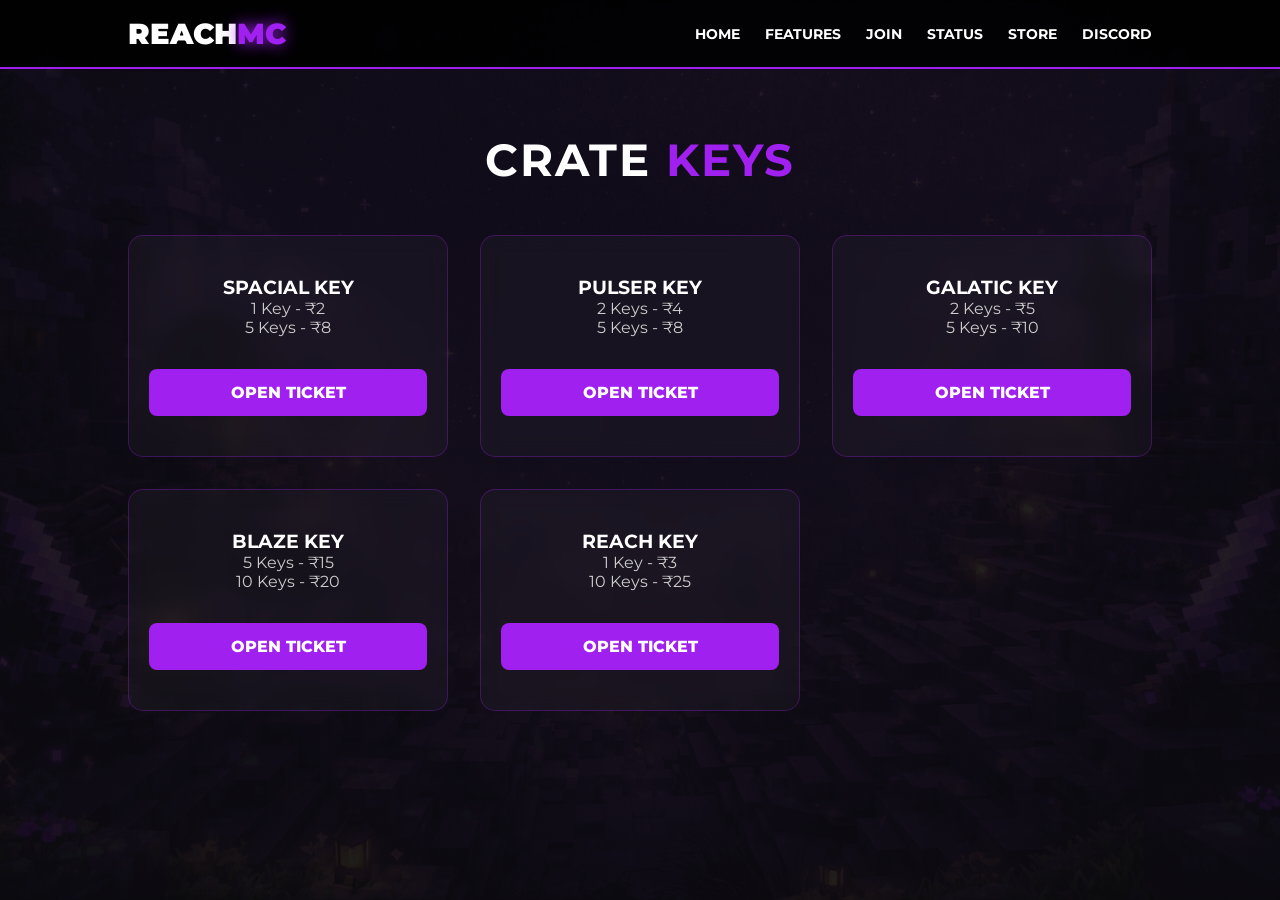
==== crates.html @ bb4721da "Add files via upload" ====
<!DOCTYPE html>
<html lang="en">
<head>
    <meta charset="UTF-8">
    <title>ReachMC | Crates</title>
    <link rel="stylesheet" href="css/style.css">
</head>
<body>
    <nav class="navbar">
        <a href="index.html" class="logo">REACH<span>MC</span></a>
        <div class="nav-links">
            <a href="index.html">Home</a><a href="features.html">Features</a><a href="join.html">Join</a><a href="status.html">Status</a><a href="store.html">Store</a><a href="discord.html">Discord</a>
        </div>
    </nav>

    <section class="container">
        <h2 class="page-title">Crate <span style="color:#a020f0">Keys</span></h2>
        <div class="grid">
            <div class="store-card"><h3>SPACIAL KEY</h3><p class="card-desc">1 Key - ₹2<br>5 Keys - ₹8</p><a href="https://discord.gg/ABskUtvDQF" target="_blank" class="btn-buy">OPEN TICKET</a></div>
            <div class="store-card"><h3>PULSER KEY</h3><p class="card-desc">2 Keys - ₹4<br>5 Keys - ₹8</p><a href="https://discord.gg/ABskUtvDQF" target="_blank" class="btn-buy">OPEN TICKET</a></div>
            <div class="store-card"><h3>GALATIC KEY</h3><p class="card-desc">2 Keys - ₹5<br>5 Keys - ₹10</p><a href="https://discord.gg/ABskUtvDQF" target="_blank" class="btn-buy">OPEN TICKET</a></div>
            <div class="store-card"><h3>BLAZE KEY</h3><p class="card-desc">5 Keys - ₹15<br>10 Keys - ₹20</p><a href="https://discord.gg/ABskUtvDQF" target="_blank" class="btn-buy">OPEN TICKET</a></div>
            <div class="store-card"><h3>REACH KEY</h3><p class="card-desc">1 Key - ₹3<br>10 Keys - ₹25</p><a href="https://discord.gg/ABskUtvDQF" target="_blank" class="btn-buy">OPEN TICKET</a></div>
        </div>
    </section>
</body>
</html>
---- css/style.css ----
@import url('https://fonts.googleapis.com/css2?family=Montserrat:wght@400;700;900&display=swap');

* { margin: 0; padding: 0; box-sizing: border-box; }
body {
    background: #0a0a0c;
    background-image: linear-gradient(rgba(10, 10, 12, 0.9), rgba(10, 10, 12, 0.9)), url('../images/bg.jpg');
    background-size: cover;
    background-position: center;
    background-attachment: fixed;
    color: #fff;
    font-family: 'Montserrat', sans-serif;
}

/* Fixed Navbar - Same on all pages */
.navbar {
    display: flex;
    justify-content: space-between;
    align-items: center;
    padding: 1rem 10%;
    background: rgba(0, 0, 0, 0.9);
    border-bottom: 2px solid #a020f0;
    position: sticky;
    top: 0;
    z-index: 1000;
}

.logo { font-size: 1.8rem; font-weight: 900; text-decoration: none; color: white; cursor: pointer; }
.logo span { color: #a020f0; text-shadow: 0 0 15px #a020f0; }

.nav-links a {
    color: #fff;
    text-decoration: none;
    margin-left: 25px;
    font-weight: 700;
    text-transform: uppercase;
    font-size: 0.9rem;
    transition: 0.3s;
}

.nav-links a:hover { color: #a020f0; }

/* Cards & Grid Layout */
.container { padding: 4rem 10%; text-align: center; }
.page-title { font-size: 2.8rem; margin-bottom: 3rem; text-transform: uppercase; letter-spacing: 2px; }
.grid { display: grid; grid-template-columns: repeat(auto-fit, minmax(300px, 1fr)); gap: 2rem; }

.store-card {
    background: rgba(255, 255, 255, 0.03);
    border: 1px solid rgba(160, 32, 240, 0.3);
    border-radius: 15px;
    padding: 40px 20px;
    transition: 0.4s;
    backdrop-filter: blur(10px);
    display: flex;
    flex-direction: column;
    justify-content: space-between;
}

.store-card:hover { transform: translateY(-10px); border-color: #a020f0; box-shadow: 0 10px 30px rgba(160, 32, 240, 0.3); }

.price { font-size: 2.2rem; font-weight: 900; color: #a020f0; margin: 20px 0; }
.card-desc { color: #ccc; margin-bottom: 20px; min-height: 50px; }

.btn-buy {
    background: #a020f0;
    color: #fff;
    padding: 14px;
    text-decoration: none;
    border-radius: 8px;
    font-weight: 800;
    transition: 0.3s;
}

.btn-buy:hover { background: #bc4dfd; transform: scale(1.05); }

/* Hero Styling */
.hero { height: 85vh; display: flex; align-items: center; justify-content: center; text-align: center; }
.hero-content h1 { font-size: 4rem; margin-bottom: 10px; }
.status-box { background: rgba(255,255,255,0.05); padding: 10px 25px; border-radius: 50px; display: inline-flex; align-items: center; gap: 10px; margin: 25px 0; border: 1px solid rgba(255,255,255,0.1); }
.status-dot { width: 10px; height: 10px; border-radius: 50%; background: #555; }
/* Discord Page Styles */
.discord-container {
    display: flex;
    flex-direction: column;
    align-items: center;
    justify-content: center;
    min-height: 70vh;
}
.discord-title { margin-bottom: 20px; font-size: 2rem; }
.discord-card {
    background: rgba(255, 255, 255, 0.05);
    border: 1px solid rgba(255, 255, 255, 0.1);
    border-radius: 20px;
    padding: 50px;
    text-align: center;
    max-width: 700px;
    width: 90%;
    backdrop-filter: blur(15px);
    box-shadow: 0 10px 30px rgba(0,0,0,0.5);
}
.discord-icon { width: 80px; margin-bottom: 20px; filter: drop-shadow(0 0 15px #a020f0); }
.discord-card h3 { font-size: 1.5rem; margin-bottom: 10px; }
.discord-card p { color: #ccc; margin-bottom: 30px; }
.btn-discord {
    background: #5865F2; /* Discord Blue */
    color: white;
    padding: 12px 35px;
    text-decoration: none;
    border-radius: 8px;
    font-weight: bold;
    transition: 0.3s;
    display: inline-block;
}
.btn-discord:hover { background: #4752C4; transform: scale(1.05); }

/* Join Page Steps */
.step-card {
    background: rgba(255, 255, 255, 0.05);
    border-left: 5px solid #a020f0;
    padding: 25px;
    margin-bottom: 20px;
    text-align: left;
    border-radius: 0 15px 15px 0;
    backdrop-filter: blur(10px);
}
.step-card h3 { color: #a020f0; margin-bottom: 10px; }
.ip-box { background: rgba(0,0,0,0.5); padding: 10px; border-radius: 5px; font-family: monospace; color: #00ff88; display: inline-block; margin-top: 10px; }
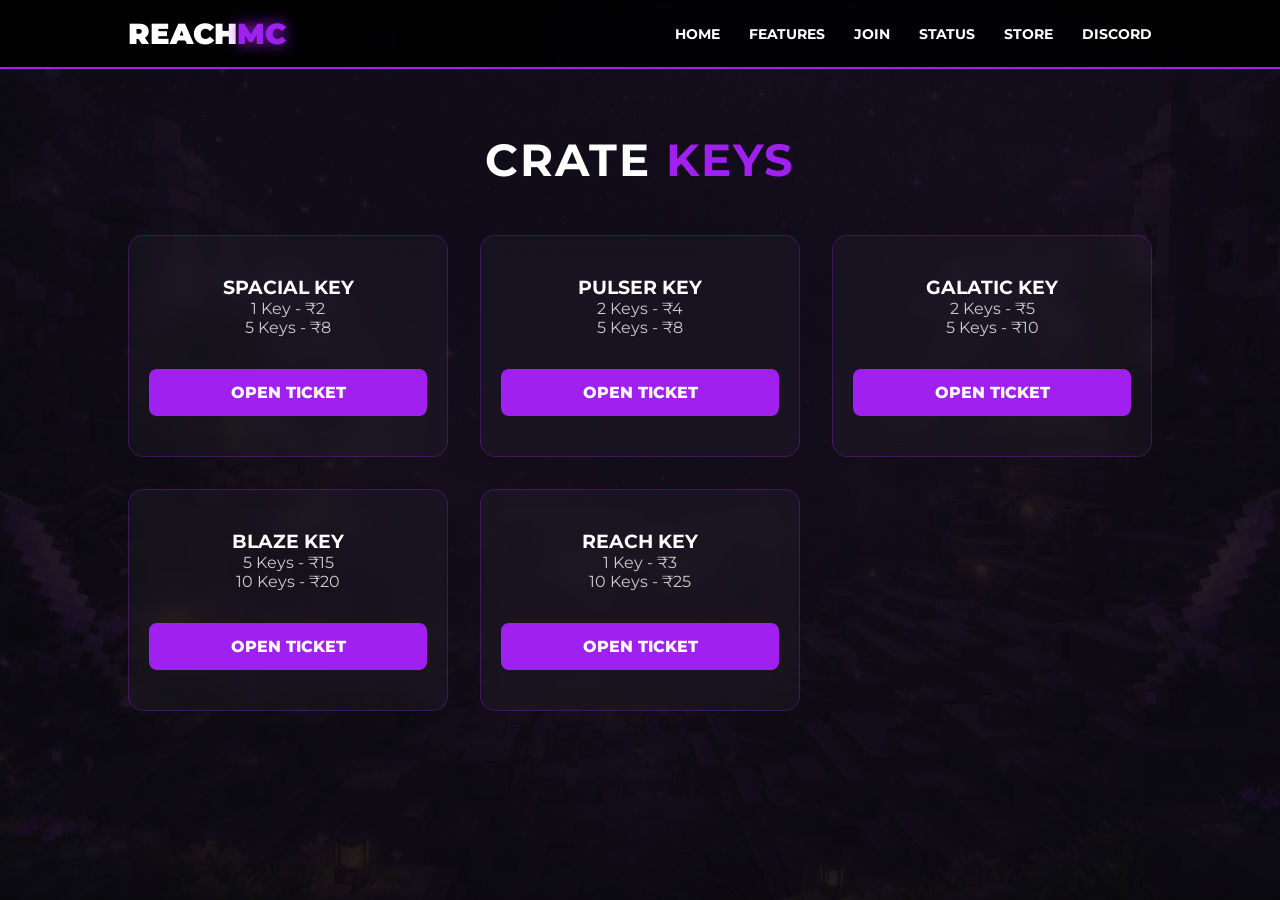
==== commit 045e0165: "Update crates.html" ====
--- a/crates.html
+++ b/crates.html
@@ -6,10 +6,15 @@
     <link rel="stylesheet" href="css/style.css">
 </head>
 <body>
-    <nav class="navbar">
-        <a href="index.html" class="logo">REACH<span>MC</span></a>
+        <nav class="navbar">
+        <a href="/" class="logo">REACH<span>MC</span></a>
         <div class="nav-links">
-            <a href="index.html">Home</a><a href="features.html">Features</a><a href="join.html">Join</a><a href="status.html">Status</a><a href="store.html">Store</a><a href="discord.html">Discord</a>
+            <a href="/">Home</a>
+            <a href="features">Features</a>
+            <a href="join">Join</a>
+            <a href="status">Status</a>
+            <a href="store">Store</a>
+            <a href="discord">Discord</a>
         </div>
     </nav>
 
@@ -24,4 +29,4 @@
         </div>
     </section>
 </body>
-</html>+</html>
